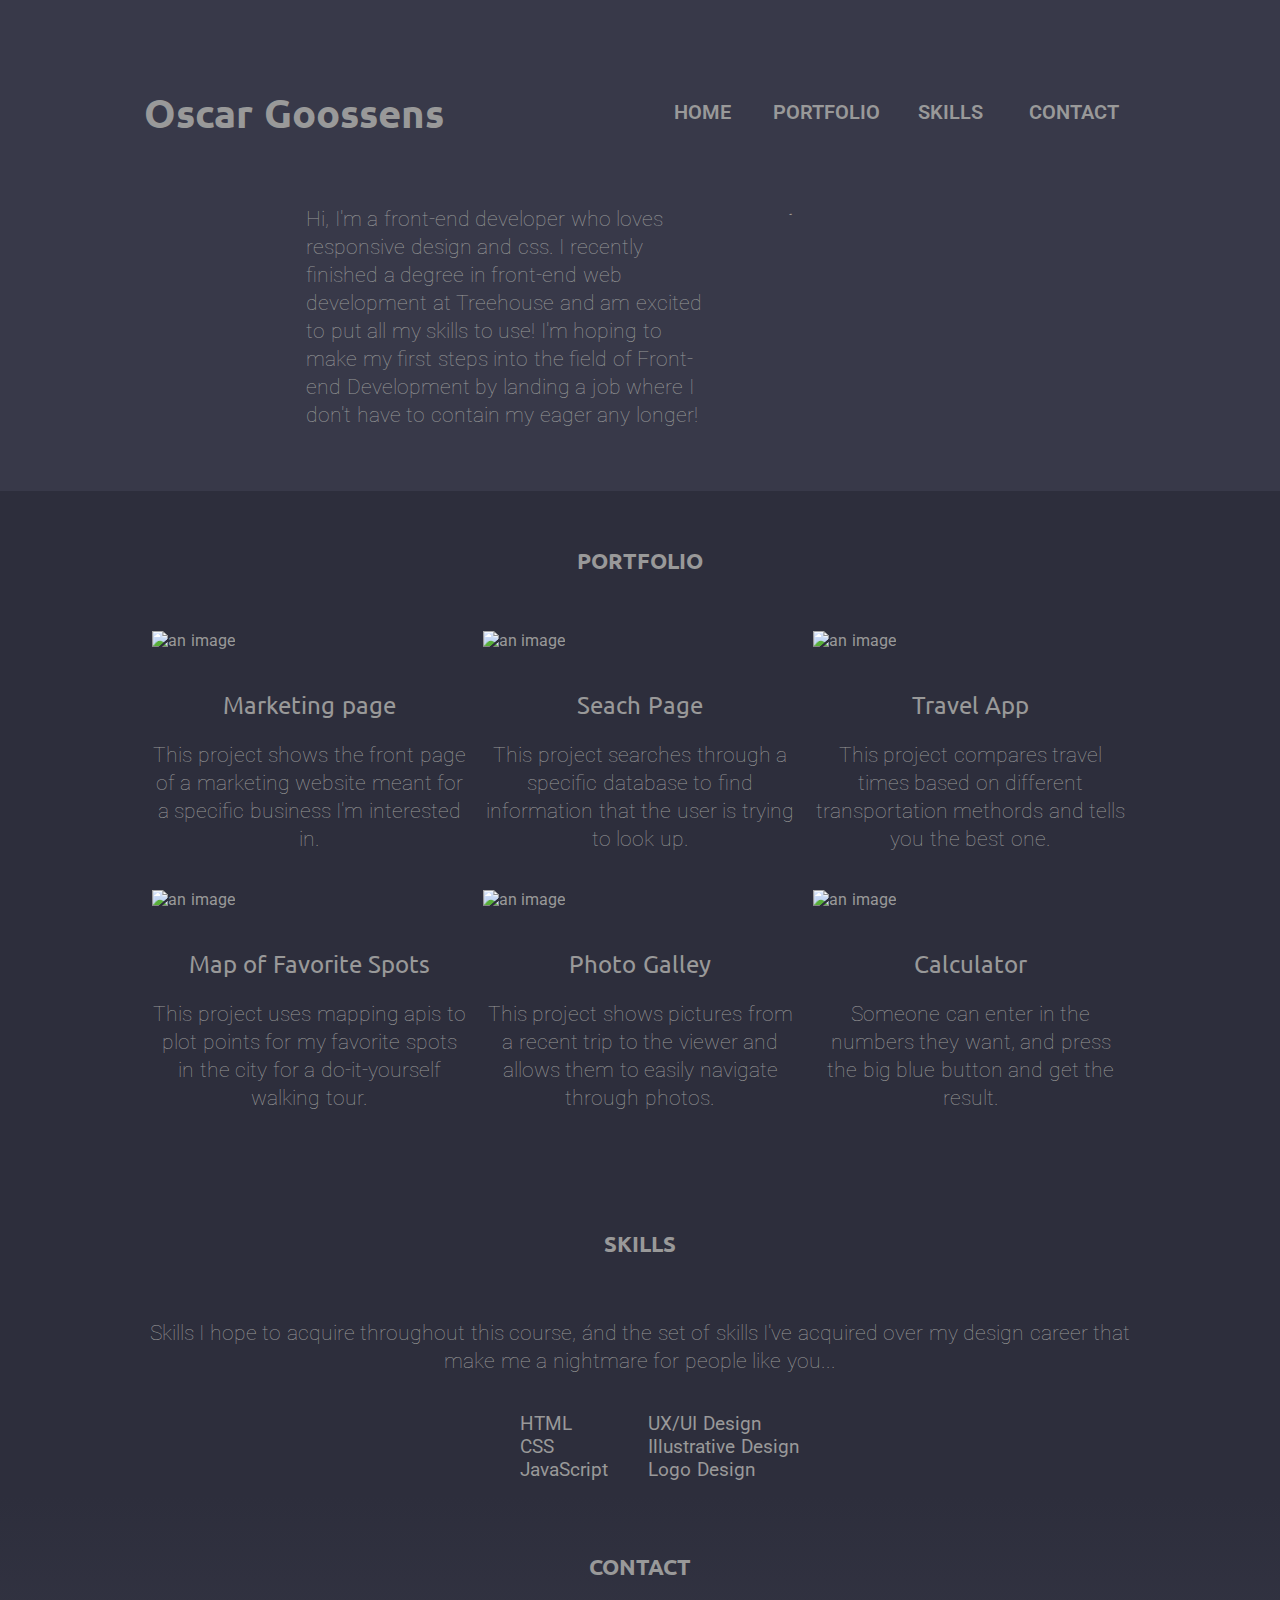
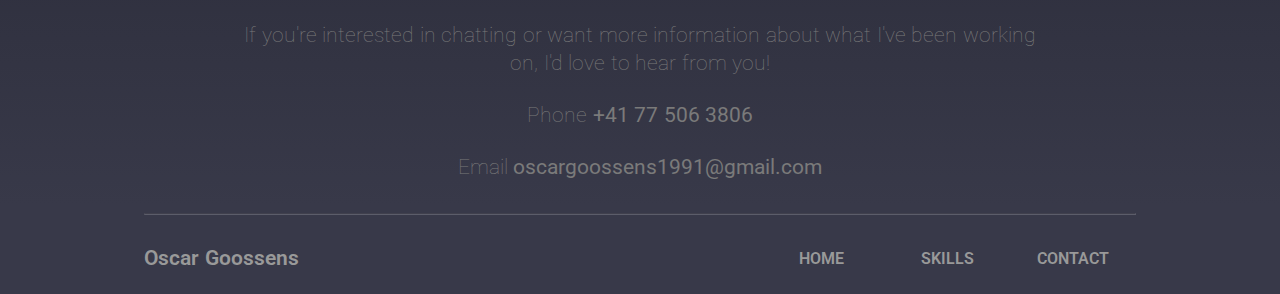
==== Project 2 - Mobile first/index.html @ 79b991d7 "Pushing for Exceeds Expectations" ====
<!DOCTYPE html>
<html lang="en" dir="ltr">
  <head>
    <meta charset="utf-8">
    <meta name="viewport" content="width=device-width, initial-scale=1">
    <link rel="stylesheet" href="css/styles.css">
    <link rel="stylesheet" href="css/normalize.css">
    <link rel="preconnect" href="https://fonts.gstatic.com">
    <link href="https://fonts.googleapis.com/css2?family=Roboto:wght@300;400;700&display=swap" rel="stylesheet">
    <link href="https://fonts.googleapis.com/css2?family=Ubuntu:wght@500&display=swap" rel="stylesheet">
    <title>FE Portfolio Oscar Goossens</title>
  </head>
  <body>
    <header class="wrapper">
      <section>
        <h1 id="home">Oscar Goossens</h1>
        <nav class="flex-container">
          <a class="flex-item" href="#home">Home</a>
          <a class="flex-item" href="#portfolio">Portfolio</a>
          <a class="flex-item" href="#skills">Skills</a>
          <a class="flex-item" href="#contact">Contact</a>
        </nav>
      </section>
      <section class="flex-container profile">
        <img src="images/oscar.jpeg" alt="Portrait">
        <p>Hi, I'm a front-end developer who loves responsive design and css. I recently finished a degree in front-end web development at Treehouse and am excited to put all my skills to use! I'm hoping to make my first steps into the field of Front-end Development by landing a job where I don't have to contain my eager any longer!</p>
      </section>
    </header>
    <main>
      <div class="wrapper">
        <h2>Portfolio</h2>
        <section class="portfolio flex-container">
          <article class="flex-item">
            <img src="images/portfolio-1.png" alt="an image">
            <h3>Marketing page</h3>
            <p>This project shows the front page of a marketing website meant for a specific business I'm interested in.</p>
          </article>
          <article class="flex-item">
          <img src="images/portfolio-2.png" alt="an image">
          <h3>Seach Page</h3>
          <p>This project searches through a specific database to find information that the user is trying to look up.</p>
          </article>
          <article class="flex-item">
            <img src="images/portfolio-3.png" alt="an image">
            <h3>Travel App</h3>
            <p>This project compares travel times based on different transportation methords and tells you the best one.</p>
          </article>
          <article class="flex-item">
            <img src="images/portfolio-4.png" alt="an image">
            <h3>Map of Favorite Spots</h3>
            <p>This project uses mapping apis to plot points for my favorite spots in the city for a do-it-yourself walking tour.</p>
          </article>
          <article class="flex-item">
            <img src="images/portfolio-5.png" alt="an image">
            <h3>Photo Galley</h3>
            <p>This project shows pictures from a recent trip to the viewer and allows them to easily navigate through photos.</p>
          </article>
          <article class="flex-item">
            <img src="images/portfolio-6.png" alt="an image">
            <h3>Calculator</h3>
            <p>Someone can enter in the numbers they want, and press the big blue button and get the result.</p>
          </article>
          </section>
        </div>
      <section id="skills" class="wrapper flex-container">
        <h2>Skills</h2>
        <p>Skills I hope to acquire throughout this course, ánd the set of skills I've acquired over my design career that make me a nightmare for people like you...</p>
        <ul>
          <li>HTML</li>
          <li>CSS</li>
          <li>JavaScript</li>
        </ul>
        <ul>
          <li>UX/UI Design</li>
          <li>Illustrative Design</li>
          <li>Logo Design</li>
        </ul>
      </section>
      <section id="contact">
        <div class="wrapper">
          <h2>Contact</h2>
          <p>If you're interested in chatting or want more information about what I've been working on, I'd love to hear from you!</p>
          <p>Phone <b>+41 77 506 3806</b></p><p>Email <b>oscargoossens1991@gmail.com</b></p>
        </div>
      </section>
    </main>
    <footer class=" wrapper flex-container">
      <hr>
      <p class="flex-item"> Oscar Goossens</p>
      <nav class="flex-item">
        <a class="s-vis" href="#home">Back to top</a>
        <a class="s-invis flex-item" href="#home">Home</a>
        <a class="s-invis flex-item" href="#skills">Skills</a>
        <a class="s-invis flex-item" href="#contact">Contact</a>
      </nav>
    </footer>
  </body>
</html>
---- Project 2 - Mobile first/css/styles.css ----
/*----------------------- GENERAL STYLING -----------------------*/
*{
  font-family: 'Roboto', sans-serif;
  color: #999;
  word-spacing: 0.5px;
}
body{
  background-color: #383949;
}
#contact{
  background-image: linear-gradient(#2d2e3c, #383949);
}
#contact, #skills,
h1, h2, h3{
  text-align: center;
  font-family: 'Ubuntu', sans-serif;
}
p{
  text-align: center;
}
h1{
  font-size: 2.5rem;
  font-weight: 800;
}
h2{
  text-transform: uppercase;
  font-size: 1.375rem;
  font-weight: 600;
  margin: 56px auto 40px;
}
h3{
  font-size:1.5rem;
  font-weight: normal;
  margin: 24px 0 16px;
}
p{
  font-size: 1.33rem;
  line-height: 1.75rem;
  font-weight: 100;
}
img{
  margin: 16px 0;
}
.portfolio{
  margin-bottom: 40px;
}
.profile img{
  max-width: 250px;
  border-radius: 50%;
}
.s-vis{
  display: inline-block;
}
.s-invis{
  display: none;
}
/*----------------------- NAVIGATION -----------------------*/
nav a.flex-item{
  text-transform: uppercase;
  font-size: 1.25rem;
  background-color: #2d2e3c;
  padding: 16px 0;
  font-weight:600;
  text-align: center;
  width: 100%;
  margin: 4px 0;
}
/*----------------------- PROFILE -----------------------*/
nav.flex-container{
  margin: 40px 0;
  align-items: center;
  flex-direction: column;
}
.flex-container img{
  width: 100%;
}
/*----------------------- MAIN -----------------------*/
main{
  background-color: #2d2e3c;
  display: grid;
}
main img{
  width: 100%;
  height: auto;
}
.wrapper{
  padding-left: 16px;
  padding-right: 16px;
  width: 100%;
  margin: 0 auto;
  max-width: 1024px;
}
.flex-container{
  display: flex;
  flex-flow: row wrap;
  justify-content: center;
  align-content: center;
}
.flex-item{
  flex: 0 0 100%;
}
ul li{
  font-size: 1.2rem;
  text-align: left;
}
/*----------------------- FOOTER -----------------------*/
footer{
  margin-top: 40px;
}
#contact p, #contact b{
  color: #7a7a7a;
}
footer .flex-item{
  flex: 1 0 auto;
  align-self: center;
  font-weight: 600;
}
footer p{
  text-align:left;
}
footer a{
  float: right;
}
hr {
  width: 100%;
  height: 1px;
  border-top: 1px solid #606060;
  opacity: 0.2;
}
footer nav a{
  text-transform: uppercase;
}
a.mobile{
    display: none;
}
/*----------------------- TABLETS -----------------------*/
@media screen and (min-width: 768px){
  .s-vis{
    display: none;
  }
  .s-invis{
    display: inline-block;
  }
  nav.flex-container{
    flex-direction: row;
    display: flex;
    justify-content: center;
    align-items: center;
  }
  header{
    padding-top: 40px;
    padding-bottom: 40px;
  }
  nav a.flex-item{
    flex: 0 0 25%;
    background-color: transparent;
  }
  .flex-container.profile{
    flex-flow: row wrap;
  }
  .flex-container.profile p{
    order: -1;
    flex: 1 0 33%;
    max-width: 410px;
    text-align: left;
  }
  .flex-container.profile img{
    width: 30%;
    max-width: 250px;
    margin-left: 8px;
    border-radius: 50%;
  }
  article.flex-item{
    flex: 1 0 40%;
  }
  .portfolio article{
    margin-right: 8px;
    margin-left: 8px;
  }
  #contact p{
    width: 80%;
    margin: 24px auto;
  }
  #contact br{
    display: none;
  }
  footer nav{
    display: flex;
    justify-content: flex-end;
  }
  footer nav a{
    display: none;
  }
  .mobile{
      display: none;
  }
  .tablet{
    display: inline-block;
  }
  footer a.flex-item{
    font-size: initial;
    width: 33%;
  }
}
@media screen and (min-width: 1024px){
  /* .wrapper{
    margin: 0 auto;
  } */
  nav.flex-container{
    width: 50%;
  }
  header section:first-child{
    display: flex;
    justify-content: space-between;
    align-items: center;
  }
  article.flex-item{
    flex: 1 0 30%;
  }
}
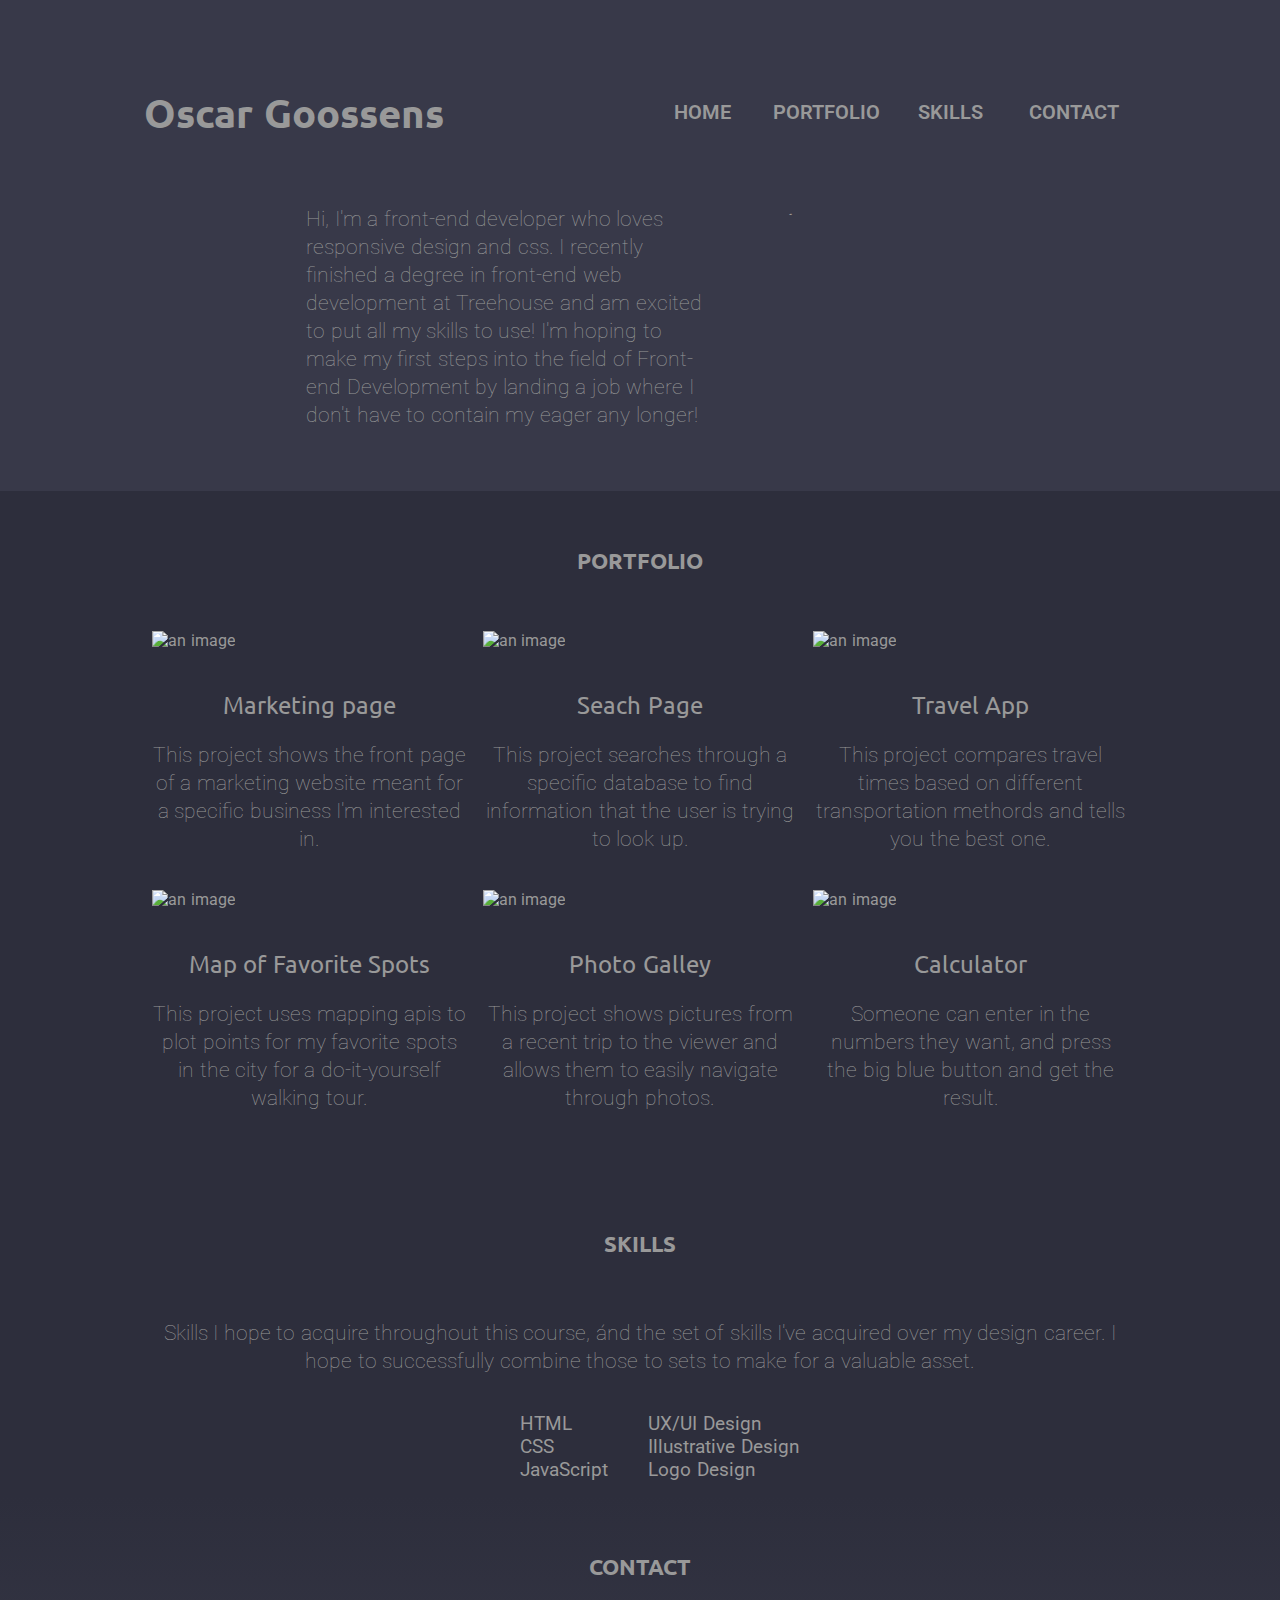
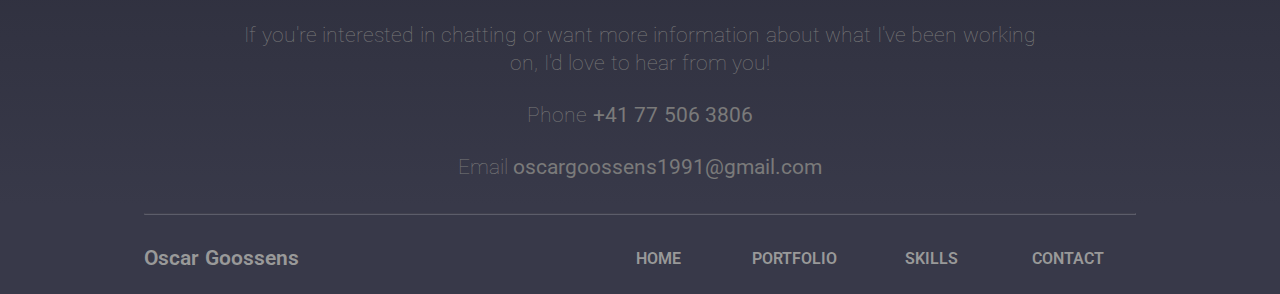
==== commit ad8396ea: "Fixed Mobile footer nav, Fixed mobile view exceeding containers" ====
--- a/Project 2 - Mobile first/index.html
+++ b/Project 2 - Mobile first/index.html
@@ -27,7 +27,7 @@
       </section>
     </header>
     <main>
-      <div class="wrapper">
+      <div class="wrapper" id="portfolio">
         <h2>Portfolio</h2>
         <section class="portfolio flex-container">
           <article class="flex-item">
@@ -64,7 +64,7 @@
         </div>
       <section id="skills" class="wrapper flex-container">
         <h2>Skills</h2>
-        <p>Skills I hope to acquire throughout this course, ánd the set of skills I've acquired over my design career that make me a nightmare for people like you...</p>
+        <p>Skills I hope to acquire throughout this course, ánd the set of skills I've acquired over my design career. I hope to successfully combine those to sets to make for a valuable asset.</p>
         <ul>
           <li>HTML</li>
           <li>CSS</li>
@@ -90,6 +90,7 @@
       <nav class="flex-item">
         <a class="s-vis" href="#home">Back to top</a>
         <a class="s-invis flex-item" href="#home">Home</a>
+        <a class="s-invis flex-item" href="#portfolio">Portfolio</a>
         <a class="s-invis flex-item" href="#skills">Skills</a>
         <a class="s-invis flex-item" href="#contact">Contact</a>
       </nav>
--- a/Project 2 - Mobile first/css/styles.css
+++ b/Project 2 - Mobile first/css/styles.css
@@ -14,6 +14,12 @@
 h1, h2, h3{
   text-align: center;
   font-family: 'Ubuntu', sans-serif;
+}
+.wrapper{
+  padding-left: 16px;
+  padding-right: 16px;
+  width: 100%;
+  margin: 0 auto;
 }
 p{
   text-align: center;
@@ -83,13 +89,6 @@
   width: 100%;
   height: auto;
 }
-.wrapper{
-  padding-left: 16px;
-  padding-right: 16px;
-  width: 100%;
-  margin: 0 auto;
-  max-width: 1024px;
-}
 .flex-container{
   display: flex;
   flex-flow: row wrap;
@@ -135,6 +134,13 @@
 }
 /*----------------------- TABLETS -----------------------*/
 @media screen and (min-width: 768px){
+  .wrapper{
+    padding-left: 16px;
+    padding-right: 16px;
+    width: 100%;
+    margin: 0 auto;
+    max-width: 1024px;
+  }
   .s-vis{
     display: none;
   }
@@ -203,9 +209,6 @@
   }
 }
 @media screen and (min-width: 1024px){
-  /* .wrapper{
-    margin: 0 auto;
-  } */
   nav.flex-container{
     width: 50%;
   }
